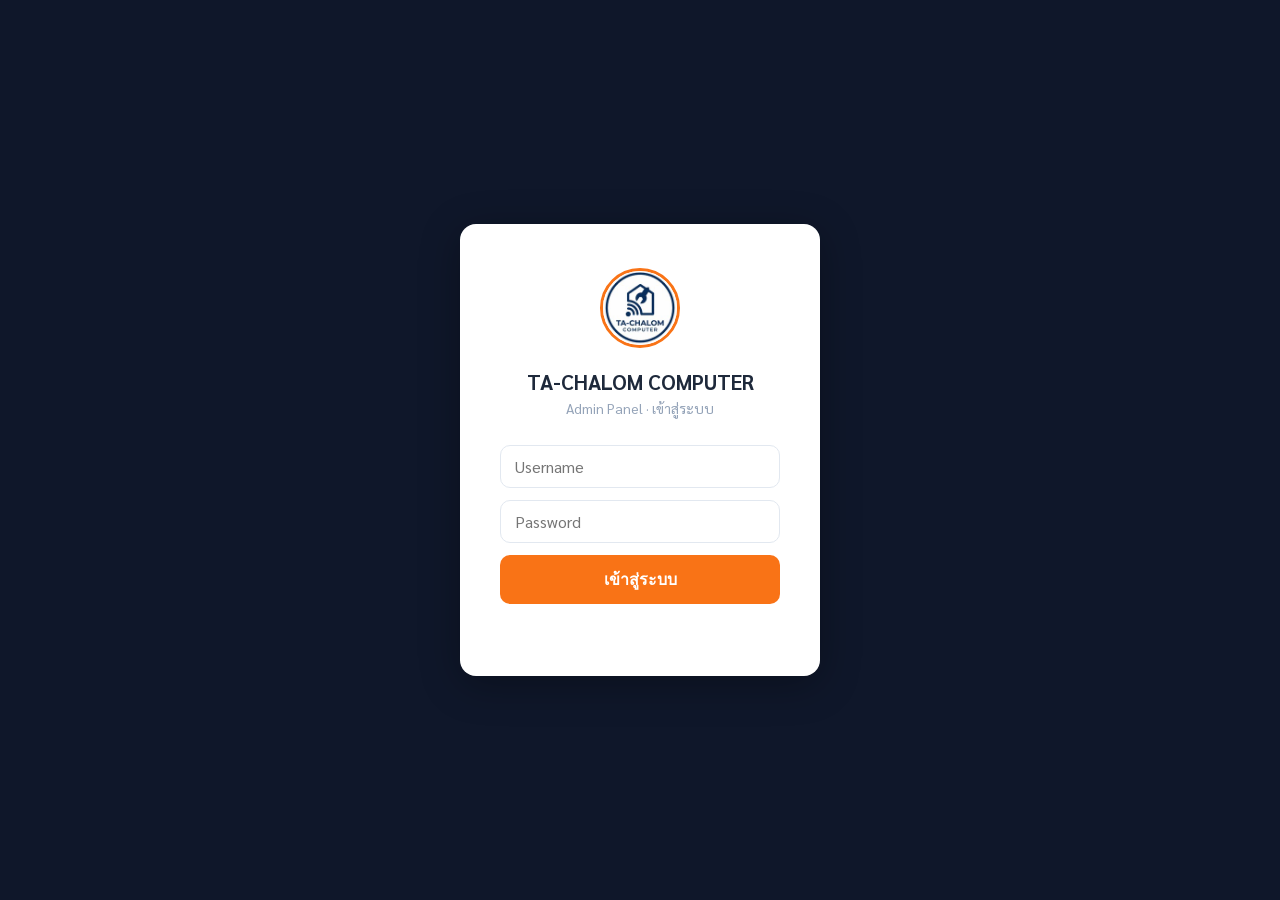
==== admin.html @ 2cf47e0c "Add files via upload" ====
<!DOCTYPE html>
<html lang="th">
<head>
  <meta charset="UTF-8" />
  <meta name="viewport" content="width=device-width, initial-scale=1.0" />
  <title>Admin – TA-CHALOM COMPUTER</title>
  <link href="https://fonts.googleapis.com/css2?family=Sarabun:wght@300;400;500;600;700&display=swap" rel="stylesheet" />
  <style>
    *, *::before, *::after { box-sizing: border-box; margin: 0; padding: 0; }
    :root {
      --navy: #0F172A; --navy-mid: #1E293B; --orange: #F97316;
      --orange-pale: #FFF7ED; --white: #fff; --gray-50: #F8FAFC;
      --gray-100: #F1F5F9; --gray-200: #E2E8F0; --gray-400: #94A3B8;
      --gray-600: #475569; --green: #22C55E; --red: #EF4444;
      --radius: 10px; --shadow: 0 2px 12px rgba(0,0,0,.08);
    }
    body { font-family: 'Sarabun', sans-serif; background: var(--gray-50); color: var(--navy-mid); min-height: 100vh; }

    /* ── LOGIN ── */
    #login-screen {
      min-height: 100vh; display: flex; align-items: center; justify-content: center;
      background: var(--navy);
    }
    .login-box {
      background: #fff; border-radius: 16px; padding: 44px 40px; width: 360px;
      box-shadow: 0 8px 40px rgba(0,0,0,.3); text-align: center;
    }
    .login-box img { width: 80px; height: 80px; border-radius: 50%; object-fit: cover; margin: 0 auto 16px; border: 3px solid var(--orange); }
    .login-box h2 { font-size: 1.3rem; margin-bottom: 4px; }
    .login-box p  { color: var(--gray-400); font-size: 0.88rem; margin-bottom: 28px; }
    .login-box input {
      width: 100%; padding: 10px 14px; border: 1px solid var(--gray-200);
      border-radius: var(--radius); font-size: 1rem; font-family: inherit;
      margin-bottom: 12px; outline: none; transition: border .2s;
    }
    .login-box input:focus { border-color: var(--orange); }
    .btn-login {
      width: 100%; padding: 12px; background: var(--orange); color: #fff;
      border: none; border-radius: var(--radius); font-size: 1rem; font-weight: 700;
      cursor: pointer; transition: background .2s;
    }
    .btn-login:hover { background: #ea6c0a; }
    .login-err { color: var(--red); font-size: 0.85rem; margin-top: 8px; }

    /* ── LAYOUT ── */
    #admin-app { display: none; min-height: 100vh; }
    .admin-sidebar {
      position: fixed; top: 0; left: 0; width: 240px; height: 100vh;
      background: var(--navy); overflow-y: auto; z-index: 100;
      display: flex; flex-direction: column;
    }
    .sidebar-brand {
      display: flex; align-items: center; gap: 10px; padding: 20px 20px 16px;
      border-bottom: 1px solid rgba(255,255,255,0.07);
    }
    .sidebar-brand img { width: 38px; height: 38px; border-radius: 50%; object-fit: cover; border: 2px solid var(--orange); }
    .sidebar-brand span { color: #fff; font-size: 0.85rem; font-weight: 700; line-height: 1.3; }
    .sidebar-nav { flex: 1; padding: 16px 0; }
    .nav-section { padding: 6px 20px 4px; font-size: 0.68rem; font-weight: 700; letter-spacing: .1em; text-transform: uppercase; color: var(--gray-400); }
    .nav-item {
      display: flex; align-items: center; gap: 10px; padding: 10px 20px;
      color: var(--gray-400); font-size: 0.88rem; cursor: pointer;
      transition: background .2s, color .2s; border: none; background: none;
      width: 100%; text-align: left; font-family: inherit;
    }
    .nav-item:hover { background: rgba(249,115,22,.1); color: #fff; }
    .nav-item.active { background: rgba(249,115,22,.18); color: var(--orange); }
    .nav-item .nav-icon { font-size: 1rem; width: 20px; text-align: center; }
    .sidebar-footer { padding: 16px 20px; border-top: 1px solid rgba(255,255,255,0.07); }
    .btn-logout {
      width: 100%; padding: 8px; background: rgba(239,68,68,.12); color: #fca5a5;
      border: 1px solid rgba(239,68,68,.2); border-radius: 8px; font-size: 0.85rem;
      cursor: pointer; font-family: inherit; transition: background .2s;
    }
    .btn-logout:hover { background: rgba(239,68,68,.22); }

    .admin-main { margin-left: 240px; padding: 32px; min-height: 100vh; }
    .admin-topbar {
      display: flex; align-items: center; justify-content: space-between;
      margin-bottom: 28px;
    }
    .admin-topbar h1 { font-size: 1.4rem; color: var(--navy); }
    .page-section { display: none; }
    .page-section.active { display: block; }

    /* ── CARDS ── */
    .stats-row { display: grid; grid-template-columns: repeat(4, 1fr); gap: 16px; margin-bottom: 28px; }
    .stat-card {
      background: #fff; border-radius: var(--radius); padding: 20px;
      box-shadow: var(--shadow); border-left: 4px solid var(--orange);
    }
    .stat-card .num { font-size: 1.8rem; font-weight: 700; color: var(--navy); }
    .stat-card .lbl { font-size: 0.82rem; color: var(--gray-400); margin-top: 2px; }

    /* ── TABLE / LIST ── */
    .panel {
      background: #fff; border-radius: var(--radius); box-shadow: var(--shadow); overflow: hidden;
    }
    .panel-head {
      display: flex; align-items: center; justify-content: space-between;
      padding: 18px 20px; border-bottom: 1px solid var(--gray-100);
    }
    .panel-head h3 { font-size: 1rem; color: var(--navy); }
    .btn-add {
      padding: 8px 18px; background: var(--orange); color: #fff;
      border: none; border-radius: 8px; font-size: 0.88rem; font-weight: 600;
      cursor: pointer; font-family: inherit; transition: background .2s;
    }
    .btn-add:hover { background: #ea6c0a; }

    table { width: 100%; border-collapse: collapse; }
    thead th {
      text-align: left; padding: 12px 16px; font-size: 0.78rem;
      font-weight: 700; text-transform: uppercase; letter-spacing: .06em;
      color: var(--gray-400); background: var(--gray-50); border-bottom: 1px solid var(--gray-100);
    }
    tbody tr { border-bottom: 1px solid var(--gray-100); transition: background .15s; }
    tbody tr:hover { background: var(--gray-50); }
    tbody td { padding: 12px 16px; font-size: 0.9rem; color: var(--navy-mid); vertical-align: middle; }
    .badge {
      display: inline-block; padding: 3px 10px; border-radius: 20px;
      font-size: 0.75rem; font-weight: 600;
    }
    .badge-green  { background: #dcfce7; color: #166534; }
    .badge-orange { background: var(--orange-pale); color: #9a3412; }
    .badge-blue   { background: #eff6ff; color: #1e40af; }
    .badge-purple { background: #f5f3ff; color: #5b21b6; }

    .action-btn {
      padding: 5px 12px; border-radius: 6px; font-size: 0.78rem; font-weight: 600;
      cursor: pointer; font-family: inherit; border: none; transition: background .15s;
    }
    .btn-edit { background: #eff6ff; color: #1e40af; }
    .btn-edit:hover { background: #dbeafe; }
    .btn-del  { background: #fef2f2; color: #b91c1c; margin-left: 6px; }
    .btn-del:hover  { background: #fee2e2; }

    /* ── MODAL ── */
    .modal-overlay {
      position: fixed; inset: 0; background: rgba(0,0,0,.55); z-index: 500;
      display: flex; align-items: center; justify-content: center; padding: 20px;
    }
    .modal {
      background: #fff; border-radius: 16px; padding: 32px 28px;
      width: 100%; max-width: 520px; max-height: 90vh; overflow-y: auto;
      box-shadow: 0 20px 60px rgba(0,0,0,.25);
    }
    .modal h3 { font-size: 1.15rem; margin-bottom: 20px; color: var(--navy); }
    .form-group { margin-bottom: 16px; }
    .form-group label { display: block; font-size: 0.85rem; font-weight: 600; color: var(--gray-600); margin-bottom: 6px; }
    .form-group input,
    .form-group textarea,
    .form-group select {
      width: 100%; padding: 10px 12px; border: 1px solid var(--gray-200);
      border-radius: 8px; font-size: 0.95rem; font-family: inherit; outline: none; transition: border .2s;
    }
    .form-group input:focus, .form-group textarea:focus, .form-group select:focus { border-color: var(--orange); }
    .form-group textarea { min-height: 80px; resize: vertical; }
    .modal-actions { display: flex; gap: 10px; justify-content: flex-end; margin-top: 20px; }
    .btn-cancel { padding: 10px 20px; background: var(--gray-100); color: var(--gray-600); border: none; border-radius: 8px; cursor: pointer; font-family: inherit; font-size: 0.9rem; }
    .btn-save   { padding: 10px 24px; background: var(--orange); color: #fff; border: none; border-radius: 8px; cursor: pointer; font-family: inherit; font-size: 0.9rem; font-weight: 700; }
    .btn-save:hover { background: #ea6c0a; }

    /* ── TOAST ── */
    .toast {
      position: fixed; bottom: 28px; right: 28px; z-index: 9999;
      padding: 14px 22px; border-radius: 10px; font-size: 0.9rem; font-weight: 600;
      color: #fff; box-shadow: 0 4px 20px rgba(0,0,0,.2);
      transform: translateY(80px); opacity: 0;
      transition: transform .3s ease, opacity .3s ease;
    }
    .toast.show { transform: none; opacity: 1; }
    .toast-success { background: var(--green); }
    .toast-error   { background: var(--red); }

    /* ── CONTACT INFO EDIT ── */
    .info-grid { display: grid; grid-template-columns: 1fr 1fr; gap: 16px; }
    @media (max-width: 900px) {
      .admin-sidebar { width: 200px; }
      .admin-main { margin-left: 200px; padding: 20px; }
      .stats-row { grid-template-columns: repeat(2, 1fr); }
    }
    @media (max-width: 640px) {
      .admin-sidebar { transform: translateX(-100%); transition: transform .3s; }
      .admin-sidebar.open { transform: none; }
      .admin-main { margin-left: 0; }
      .stats-row { grid-template-columns: 1fr 1fr; }
      .info-grid { grid-template-columns: 1fr; }
    }
  </style>
</head>
<body>

<!-- ===== LOGIN ===== -->
<div id="login-screen">
  <div class="login-box">
    <img src="logo.jpg" alt="Logo" />
    <h2>TA-CHALOM COMPUTER</h2>
    <p>Admin Panel · เข้าสู่ระบบ</p>
    <input type="text" id="login-user" placeholder="Username" />
    <input type="password" id="login-pass" placeholder="Password" onkeydown="if(event.key==='Enter')doLogin()" />
    <button class="btn-login" onclick="doLogin()">เข้าสู่ระบบ</button>
    <p class="login-err" id="login-err"></p>
  </div>
</div>

<!-- ===== ADMIN APP ===== -->
<div id="admin-app">

  <!-- SIDEBAR -->
  <aside class="admin-sidebar" id="sidebar">
    <div class="sidebar-brand">
      <img src="logo.jpg" alt="Logo" />
      <span>TA-CHALOM<br>COMPUTER</span>
    </div>
    <nav class="sidebar-nav">
      <div class="nav-section">ภาพรวม</div>
      <button class="nav-item active" onclick="showPage('dashboard',this)"><span class="nav-icon">📊</span> Dashboard</button>

      <div class="nav-section">จัดการเนื้อหา</div>
      <button class="nav-item" onclick="showPage('services',this)"><span class="nav-icon">🔧</span> บริการ</button>
      <button class="nav-item" onclick="showPage('why',this)"><span class="nav-icon">⭐</span> จุดเด่น</button>
      <button class="nav-item" onclick="showPage('portfolio',this)"><span class="nav-icon">🛠️</span> ผลงาน</button>
      <button class="nav-item" onclick="showPage('reviews',this)"><span class="nav-icon">💬</span> รีวิว</button>
      <button class="nav-item" onclick="showPage('faq',this)"><span class="nav-icon">❓</span> FAQ</button>
      <button class="nav-item" onclick="showPage('area',this)"><span class="nav-icon">📍</span> พื้นที่บริการ</button>
      <button class="nav-item" onclick="showPage('contact',this)"><span class="nav-icon">📞</span> ข้อมูลติดต่อ</button>

      <div class="nav-section">ลิงก์</div>
      <a href="index.html" class="nav-item" target="_blank"><span class="nav-icon">🌐</span> ดูหน้าเว็บ</a>
    </nav>
    <div class="sidebar-footer">
      <button class="btn-logout" onclick="logout()">🚪 ออกจากระบบ</button>
    </div>
  </aside>

  <!-- MAIN -->
  <main class="admin-main">
    <div class="admin-topbar">
      <h1 id="page-title">📊 Dashboard</h1>
      <span id="admin-user-badge" style="font-size:.85rem;color:var(--gray-400)"></span>
    </div>

    <!-- DASHBOARD -->
    <div class="page-section active" id="page-dashboard">
      <div class="stats-row">
        <div class="stat-card"><div class="num" id="ds-services">0</div><div class="lbl">บริการ</div></div>
        <div class="stat-card"><div class="num" id="ds-portfolio">0</div><div class="lbl">ผลงาน</div></div>
        <div class="stat-card"><div class="num" id="ds-reviews">0</div><div class="lbl">รีวิว</div></div>
        <div class="stat-card"><div class="num" id="ds-faq">0</div><div class="lbl">FAQ</div></div>
      </div>
      <div class="panel">
        <div class="panel-head"><h3>สรุปข้อมูล</h3></div>
        <div style="padding:20px;color:var(--gray-600);font-size:.9rem;line-height:1.9;">
          ✅ เว็บไซต์: <strong>TA-CHALOM COMPUTER</strong><br>
          💬 LINE: <strong>@993fnltu</strong><br>
          📘 Facebook: <strong>facebook.com/adminsupport2021</strong><br>
          📍 ที่อยู่: ท่าฉลอม สมุทรสาคร<br>
          🕒 เวลาทำการ: จันทร์–เสาร์ 09:00–18:00 น.
        </div>
      </div>
    </div>

    <!-- SERVICES -->
    <div class="page-section" id="page-services">
      <div class="panel">
        <div class="panel-head"><h3>รายการบริการ</h3><button class="btn-add" onclick="openModal('services')">+ เพิ่มบริการ</button></div>
        <table><thead><tr><th>ชื่อบริการ</th><th>ไอคอน</th><th>สี</th><th>รายการ</th><th>จัดการ</th></tr></thead>
        <tbody id="tbl-services"></tbody></table>
      </div>
    </div>

    <!-- WHY -->
    <div class="page-section" id="page-why">
      <div class="panel">
        <div class="panel-head"><h3>จุดเด่นของร้าน</h3><button class="btn-add" onclick="openModal('why')">+ เพิ่มจุดเด่น</button></div>
        <table><thead><tr><th>ชื่อ</th><th>ไอคอน</th><th>คำอธิบาย</th><th>จัดการ</th></tr></thead>
        <tbody id="tbl-why"></tbody></table>
      </div>
    </div>

    <!-- PORTFOLIO -->
    <div class="page-section" id="page-portfolio">
      <div class="panel">
        <div class="panel-head"><h3>ผลงาน</h3><button class="btn-add" onclick="openModal('portfolio')">+ เพิ่มผลงาน</button></div>
        <table><thead><tr><th>หัวข้อ</th><th>คำอธิบาย</th><th>แท็ก</th><th>ไอคอน</th><th>จัดการ</th></tr></thead>
        <tbody id="tbl-portfolio"></tbody></table>
      </div>
    </div>

    <!-- REVIEWS -->
    <div class="page-section" id="page-reviews">
      <div class="panel">
        <div class="panel-head"><h3>รีวิวลูกค้า</h3><button class="btn-add" onclick="openModal('reviews')">+ เพิ่มรีวิว</button></div>
        <table><thead><tr><th>ชื่อลูกค้า</th><th>ประเภท</th><th>ดาว</th><th>รีวิว</th><th>จัดการ</th></tr></thead>
        <tbody id="tbl-reviews"></tbody></table>
      </div>
    </div>

    <!-- FAQ -->
    <div class="page-section" id="page-faq">
      <div class="panel">
        <div class="panel-head"><h3>คำถามที่พบบ่อย (FAQ)</h3><button class="btn-add" onclick="openModal('faq')">+ เพิ่ม FAQ</button></div>
        <table><thead><tr><th>คำถาม</th><th>คำตอบ</th><th>จัดการ</th></tr></thead>
        <tbody id="tbl-faq"></tbody></table>
      </div>
    </div>

    <!-- AREA -->
    <div class="page-section" id="page-area">
      <div class="panel">
        <div class="panel-head"><h3>พื้นที่บริการ</h3><button class="btn-add" onclick="openModal('area')">+ เพิ่มพื้นที่</button></div>
        <table><thead><tr><th>ชื่อพื้นที่</th><th>ประเภท</th><th>จัดการ</th></tr></thead>
        <tbody id="tbl-area"></tbody></table>
      </div>
    </div>

    <!-- CONTACT -->
    <div class="page-section" id="page-contact">
      <div class="panel">
        <div class="panel-head"><h3>ข้อมูลติดต่อ</h3><button class="btn-add" onclick="saveContact()">💾 บันทึก</button></div>
        <div style="padding:24px;">
          <div class="info-grid">
            <div class="form-group"><label>LINE ID</label><input id="c-line" placeholder="@993fnltu" /></div>
            <div class="form-group"><label>Facebook URL</label><input id="c-fb" placeholder="https://www.facebook.com/adminsupport2021" /></div>
            <div class="form-group"><label>เบอร์โทรศัพท์</label><input id="c-phone" placeholder="080-000-0000" /></div>
            <div class="form-group"><label>ที่อยู่</label><input id="c-address" placeholder="ท่าฉลอม สมุทรสาคร" /></div>
            <div class="form-group"><label>เวลาทำการ</label><input id="c-hours" placeholder="จ-ส 09:00–18:00" /></div>
            <div class="form-group"><label>หมายเหตุ</label><input id="c-note" placeholder="นัดล่วงหน้าได้ทุกวัน" /></div>
          </div>
        </div>
      </div>
    </div>

  </main>
</div>

<!-- ===== MODAL ===== -->
<div class="modal-overlay" id="modal-overlay" style="display:none" onclick="if(event.target===this)closeModal()">
  <div class="modal" id="modal-box">
    <h3 id="modal-title">เพิ่มรายการ</h3>
    <div id="modal-body"></div>
    <div class="modal-actions">
      <button class="btn-cancel" onclick="closeModal()">ยกเลิก</button>
      <button class="btn-save" onclick="saveModal()">💾 บันทึก</button>
    </div>
  </div>
</div>

<!-- ===== TOAST ===== -->
<div class="toast" id="toast"></div>

<script>
/* ============================================================
   TA-CHALOM COMPUTER – Admin Panel Script
   Data stored in localStorage (key: tc_admin_data)
   ============================================================ */

const ADMIN_USERS = [{ user: 'admin', pass: 'tachalom2025' }];
const STORAGE_KEY = 'tc_admin_data';

/* ── DEFAULT DATA ── */
const defaultData = {
  contact: {
    line: '@993fnltu',
    fb: 'https://www.facebook.com/adminsupport2021',
    phone: '080-000-0000',
    address: 'ท่าฉลอม สมุทรสาคร',
    hours: 'จ-ส 09:00–18:00',
    note: 'นัดล่วงหน้าได้ทุกวัน'
  },
  services: [
    { id:1, name:'ซ่อมคอมพิวเตอร์ PC', icon:'💻', color:'svc-blue', items:'เครื่องช้า,ติดไวรัส,ลง Windows,เปลี่ยนอะไหล่' },
    { id:2, name:'ซ่อมโน้ตบุ๊ก', icon:'💻', color:'svc-purple', items:'เปิดไม่ติด,จอดับ,เปลี่ยนแบต,คีย์บอร์ดเสีย' },
    { id:3, name:'ซ่อม Printer', icon:'🖨️', color:'svc-orange', items:'พิมพ์ไม่ออก,กระดาษติด,ตั้งค่า Network,ล้างหัวพิมพ์' },
    { id:4, name:'อัปเกรด SSD / RAM', icon:'⚡', color:'svc-yellow', items:'เพิ่มความเร็ว,ย้ายข้อมูล,ติดตั้ง Windows,เพิ่ม RAM' },
    { id:5, name:'ติดตั้ง Network', icon:'🌐', color:'svc-teal', items:'Router/WiFi,เดินสาย LAN,แชร์ Printer,แก้เน็ตช้า' },
    { id:6, name:'ดูแล IT บริษัท', icon:'🏢', color:'svc-navy', items:'MA รายเดือน,Remote Support,ตรวจสอบระบบ,ปรึกษา IT ฟรี' }
  ],
  why: [
    { id:1, name:'ซ่อมถึงบ้าน', icon:'🚗', desc:'ไม่ต้องยกเครื่องไปไหน ช่างเข้าบริการถึงที่' },
    { id:2, name:'แจ้งราคาก่อนซ่อม', icon:'💰', desc:'บอกราคาให้ทราบก่อนทุกครั้ง ไม่มีค่าใช้จ่ายแอบแฝง' },
    { id:3, name:'รับประกันงานซ่อม', icon:'🛡️', desc:'มีการรับประกันหลังซ่อมทุกชิ้นงาน' },
    { id:4, name:'ตรวจเช็กฟรี', icon:'⚡', desc:'วินิจฉัยอาการเบื้องต้นฟรี ก่อนตัดสินใจซ่อม' },
    { id:5, name:'รับ-ส่งเครื่อง', icon:'🔄', desc:'บริการรับส่งเครื่องถึงบ้าน ครอบคลุมพื้นที่ท่าฉลอม' },
    { id:6, name:'ดูแลทั้งบ้านและออฟฟิศ', icon:'🏢', desc:'รองรับทั้งลูกค้าทั่วไปและองค์กร มีแพ็กเกจ MA รายเดือน' }
  ],
  portfolio: [
    { id:1, title:'เปลี่ยน HDD → SSD', desc:'บูตเร็วขึ้น 5 เท่า ย้ายข้อมูลไม่หาย', tag:'อัปเกรด', icon:'💾' },
    { id:2, title:'ซ่อมโน้ตบุ๊ก จอดับ', desc:'เปลี่ยนจอใหม่ รับประกัน 3 เดือน', tag:'งานซ่อม', icon:'💻' },
    { id:3, title:'ซ่อม Printer Epson', desc:'ล้างหัวพิมพ์ ตั้งค่าใหม่ พิมพ์คมชัด', tag:'งานซ่อม', icon:'🖨️' },
    { id:4, title:'วาง Network สำนักงาน', desc:'เดินสาย LAN 20 จุด WiFi ไร้จุดอับ', tag:'Network', icon:'🌐' },
    { id:5, title:'กำจัดไวรัส / มัลแวร์', desc:'ลง Windows ใหม่ เครื่องกลับมาเร็ว', tag:'ซอฟต์แวร์', icon:'🛡️' },
    { id:6, title:'MA รายเดือน บริษัท', desc:'ดูแลระบบ IT 15 เครื่อง Remote Support', tag:'IT Support', icon:'🏢' }
  ],
  reviews: [
    { id:1, name:'คุณสมชาย', type:'ลูกค้า PC Desktop', stars:5, text:'เครื่องเร็วขึ้นมากหลังเปลี่ยน SSD ซ่อมถึงบ้าน ไม่ต้องยกไปไหน สะดวกมาก' },
    { id:2, name:'คุณวิภา', type:'ลูกค้า Notebook', stars:5, text:'โน้ตบุ๊กจอดับ ช่างมาซ่อมถึงบ้าน เปลี่ยนจอเสร็จภายในวันเดียว ราคาตามที่บอกไว้เป๊ะ' },
    { id:3, name:'คุณนิตยา', type:'ลูกค้า Printer', stars:5, text:'Printer ใช้งานได้ปกติแล้ว ตั้งค่าเครือข่ายให้ด้วย พิมพ์จากมือถือได้เลย' },
    { id:4, name:'คุณประพัทธ์', type:'ลูกค้า IT Support', stars:5, text:'ทำ MA รายเดือนให้บริษัท ดูแลดี Remote Support ไว ปัญหา IT แทบไม่มีแล้ว' },
    { id:5, name:'คุณมานะ', type:'ลูกค้า Network', stars:5, text:'วาง Network บ้านใหม่ WiFi แรงทุกห้อง ช่างแนะนำอุปกรณ์ที่คุ้มค่า' },
    { id:6, name:'คุณกิตติ', type:'ลูกค้า PC Desktop', stars:5, text:'เครื่องติดไวรัสหนักมาก ช่างจัดการได้เรียบร้อย ลง Windows ใหม่ เร็วเหมือนเครื่องใหม่' }
  ],
  faq: [
    { id:1, q:'ซ่อมถึงบ้านคิดค่าเดินทางไหม?', a:'ฟรีในพื้นที่ท่าฉลอม – สมุทรสาคร สำหรับพื้นที่ไกลออกไปอาจมีค่าเดินทางเพิ่มเล็กน้อย' },
    { id:2, q:'ใช้เวลาซ่อมนานแค่ไหน?', a:'งานทั่วไปใช้เวลา 1–3 ชั่วโมง งานเปลี่ยนอะไหล่อาจใช้เวลา 1–2 วัน' },
    { id:3, q:'รับประกันงานซ่อมหรือไม่?', a:'รับประกันทุกชิ้นงาน ซอฟต์แวร์ 30 วัน อะไหล่ 90 วัน' },
    { id:4, q:'รับซ่อมวันหยุดหรือนอกเวลาได้ไหม?', a:'รับบริการตามนัดหมาย รวมถึงวันหยุดและนอกเวลาทำการ' },
    { id:5, q:'ถ้าซ่อมไม่ได้จะคิดเงินไหม?', a:'ไม่คิดค่าตรวจเช็กเบื้องต้น หากซ่อมไม่ได้จะแจ้งให้ทราบโดยไม่คิดค่าบริการ' }
  ],
  area: [
    { id:1, name:'ท่าฉลอม', type:'หลัก' },
    { id:2, name:'มหาชัย', type:'หลัก' },
    { id:3, name:'พันท้ายนรสิงห์', type:'หลัก' },
    { id:4, name:'บางน้ำจืด', type:'ใกล้เคียง' },
    { id:5, name:'โคกขาม', type:'ใกล้เคียง' },
    { id:6, name:'สมุทรสาคร', type:'หลัก' }
  ]
};

/* ── STATE ── */
let DB = {};
let currentSection = null;
let editId = null;

function loadDB() {
  try {
    const saved = localStorage.getItem(STORAGE_KEY);
    DB = saved ? JSON.parse(saved) : JSON.parse(JSON.stringify(defaultData));
  } catch(e) { DB = JSON.parse(JSON.stringify(defaultData)); }
}
function saveDB() {
  localStorage.setItem(STORAGE_KEY, JSON.stringify(DB));
}
function nextId(arr) {
  return arr.length ? Math.max(...arr.map(x => x.id)) + 1 : 1;
}

/* ── AUTH ── */
function doLogin() {
  const u = document.getElementById('login-user').value.trim();
  const p = document.getElementById('login-pass').value;
  const ok = ADMIN_USERS.find(x => x.user === u && x.pass === p);
  if (!ok) { document.getElementById('login-err').textContent = '❌ ชื่อผู้ใช้หรือรหัสผ่านไม่ถูกต้อง'; return; }
  sessionStorage.setItem('tc_admin_auth', u);
  document.getElementById('login-screen').style.display = 'none';
  document.getElementById('admin-app').style.display = 'block';
  document.getElementById('admin-user-badge').textContent = '👤 ' + u;
  loadDB(); renderAll();
}
function logout() {
  sessionStorage.removeItem('tc_admin_auth');
  location.reload();
}

/* ── NAVIGATION ── */
function showPage(page, btn) {
  document.querySelectorAll('.page-section').forEach(s => s.classList.remove('active'));
  document.querySelectorAll('.nav-item').forEach(n => n.classList.remove('active'));
  document.getElementById('page-' + page).classList.add('active');
  if(btn) btn.classList.add('active');
  const titles = {
    dashboard:'📊 Dashboard', services:'🔧 บริการ', why:'⭐ จุดเด่น',
    portfolio:'🛠️ ผลงาน', reviews:'💬 รีวิว', faq:'❓ FAQ',
    area:'📍 พื้นที่บริการ', contact:'📞 ข้อมูลติดต่อ'
  };
  document.getElementById('page-title').textContent = titles[page] || page;
  if(page === 'contact') loadContactForm();
}

/* ── RENDER ── */
function renderAll() {
  renderServices(); renderWhy(); renderPortfolio();
  renderReviews(); renderFaq(); renderArea(); updateDashboard();
}
function updateDashboard() {
  document.getElementById('ds-services').textContent = DB.services.length;
  document.getElementById('ds-portfolio').textContent = DB.portfolio.length;
  document.getElementById('ds-reviews').textContent = DB.reviews.length;
  document.getElementById('ds-faq').textContent = DB.faq.length;
}

function renderServices() {
  const tb = document.getElementById('tbl-services');
  tb.innerHTML = DB.services.map(s => `
    <tr>
      <td><strong>${s.name}</strong></td>
      <td style="font-size:1.3rem">${s.icon}</td>
      <td><span class="badge badge-blue">${s.color}</span></td>
      <td style="font-size:.82rem;color:var(--gray-400)">${s.items}</td>
      <td>
        <button class="action-btn btn-edit" onclick="openModal('services',${s.id})">✏️ แก้ไข</button>
        <button class="action-btn btn-del"  onclick="delItem('services',${s.id})">🗑️ ลบ</button>
      </td>
    </tr>`).join('');
}
function renderWhy() {
  const tb = document.getElementById('tbl-why');
  tb.innerHTML = DB.why.map(w => `
    <tr>
      <td><strong>${w.name}</strong></td>
      <td style="font-size:1.3rem">${w.icon}</td>
      <td style="font-size:.88rem;color:var(--gray-600)">${w.desc}</td>
      <td>
        <button class="action-btn btn-edit" onclick="openModal('why',${w.id})">✏️ แก้ไข</button>
        <button class="action-btn btn-del"  onclick="delItem('why',${w.id})">🗑️ ลบ</button>
      </td>
    </tr>`).join('');
}
function renderPortfolio() {
  const tb = document.getElementById('tbl-portfolio');
  tb.innerHTML = DB.portfolio.map(p => `
    <tr>
      <td><strong>${p.title}</strong></td>
      <td style="font-size:.88rem;color:var(--gray-600)">${p.desc}</td>
      <td><span class="badge badge-orange">${p.tag}</span></td>
      <td style="font-size:1.3rem">${p.icon}</td>
      <td>
        <button class="action-btn btn-edit" onclick="openModal('portfolio',${p.id})">✏️ แก้ไข</button>
        <button class="action-btn btn-del"  onclick="delItem('portfolio',${p.id})">🗑️ ลบ</button>
      </td>
    </tr>`).join('');
}
function renderReviews() {
  const tb = document.getElementById('tbl-reviews');
  tb.innerHTML = DB.reviews.map(r => `
    <tr>
      <td><strong>${r.name}</strong></td>
      <td><span class="badge badge-green">${r.type}</span></td>
      <td>${'⭐'.repeat(r.stars)}</td>
      <td style="font-size:.85rem;color:var(--gray-600);max-width:260px">"${r.text}"</td>
      <td>
        <button class="action-btn btn-edit" onclick="openModal('reviews',${r.id})">✏️ แก้ไข</button>
        <button class="action-btn btn-del"  onclick="delItem('reviews',${r.id})">🗑️ ลบ</button>
      </td>
    </tr>`).join('');
}
function renderFaq() {
  const tb = document.getElementById('tbl-faq');
  tb.innerHTML = DB.faq.map(f => `
    <tr>
      <td style="font-weight:600;max-width:220px">${f.q}</td>
      <td style="font-size:.85rem;color:var(--gray-600);max-width:300px">${f.a}</td>
      <td>
        <button class="action-btn btn-edit" onclick="openModal('faq',${f.id})">✏️ แก้ไข</button>
        <button class="action-btn btn-del"  onclick="delItem('faq',${f.id})">🗑️ ลบ</button>
      </td>
    </tr>`).join('');
}
function renderArea() {
  const tb = document.getElementById('tbl-area');
  tb.innerHTML = DB.area.map(a => `
    <tr>
      <td><strong>🗺️ ${a.name}</strong></td>
      <td><span class="badge ${a.type==='หลัก'?'badge-green':'badge-blue'}">${a.type}</span></td>
      <td>
        <button class="action-btn btn-edit" onclick="openModal('area',${a.id})">✏️ แก้ไข</button>
        <button class="action-btn btn-del"  onclick="delItem('area',${a.id})">🗑️ ลบ</button>
      </td>
    </tr>`).join('');
}

/* ── MODAL ── */
const modalForms = {
  services: (d={}) => `
    <div class="form-group"><label>ชื่อบริการ</label><input id="f-name" value="${d.name||''}" placeholder="ซ่อมคอมพิวเตอร์ PC" /></div>
    <div class="form-group"><label>ไอคอน (emoji)</label><input id="f-icon" value="${d.icon||''}" placeholder="💻" /></div>
    <div class="form-group"><label>สีธีม</label>
      <select id="f-color">
        ${['svc-blue','svc-purple','svc-orange','svc-yellow','svc-teal','svc-navy'].map(c=>`<option value="${c}" ${d.color===c?'selected':''}>${c}</option>`).join('')}
      </select>
    </div>
    <div class="form-group"><label>รายการ (คั่นด้วย ,)</label><textarea id="f-items">${d.items||''}</textarea></div>`,

  why: (d={}) => `
    <div class="form-group"><label>ชื่อจุดเด่น</label><input id="f-name" value="${d.name||''}" placeholder="ซ่อมถึงบ้าน" /></div>
    <div class="form-group"><label>ไอคอน (emoji)</label><input id="f-icon" value="${d.icon||''}" placeholder="🚗" /></div>
    <div class="form-group"><label>คำอธิบาย</label><textarea id="f-desc">${d.desc||''}</textarea></div>`,

  portfolio: (d={}) => `
    <div class="form-group"><label>หัวข้อผลงาน</label><input id="f-title" value="${d.title||''}" placeholder="เปลี่ยน HDD → SSD" /></div>
    <div class="form-group"><label>คำอธิบาย</label><textarea id="f-desc">${d.desc||''}</textarea></div>
    <div class="form-group"><label>แท็ก</label><input id="f-tag" value="${d.tag||''}" placeholder="อัปเกรด" /></div>
    <div class="form-group"><label>ไอคอน (emoji)</label><input id="f-icon" value="${d.icon||''}" placeholder="💾" /></div>`,

  reviews: (d={}) => `
    <div class="form-group"><label>ชื่อลูกค้า</label><input id="f-name" value="${d.name||''}" placeholder="คุณสมชาย" /></div>
    <div class="form-group"><label>ประเภทลูกค้า</label><input id="f-type" value="${d.type||''}" placeholder="ลูกค้า PC Desktop" /></div>
    <div class="form-group"><label>จำนวนดาว (1-5)</label><input id="f-stars" type="number" min="1" max="5" value="${d.stars||5}" /></div>
    <div class="form-group"><label>ข้อความรีวิว</label><textarea id="f-text">${d.text||''}</textarea></div>`,

  faq: (d={}) => `
    <div class="form-group"><label>คำถาม</label><input id="f-q" value="${d.q||''}" placeholder="ซ่อมถึงบ้านคิดค่าเดินทางไหม?" /></div>
    <div class="form-group"><label>คำตอบ</label><textarea id="f-a">${d.a||''}</textarea></div>`,

  area: (d={}) => `
    <div class="form-group"><label>ชื่อพื้นที่</label><input id="f-name" value="${d.name||''}" placeholder="ท่าฉลอม" /></div>
    <div class="form-group"><label>ประเภท</label>
      <select id="f-type"><option value="หลัก" ${d.type==='หลัก'?'selected':''}>หลัก</option><option value="ใกล้เคียง" ${d.type==='ใกล้เคียง'?'selected':''}>ใกล้เคียง</option></select>
    </div>`
};

function openModal(section, id=null) {
  currentSection = section;
  editId = id;
  const existing = id ? DB[section].find(x => x.id === id) : null;
  document.getElementById('modal-title').textContent = id ? '✏️ แก้ไขรายการ' : '➕ เพิ่มรายการใหม่';
  document.getElementById('modal-body').innerHTML = (modalForms[section]||(() => ''))(existing||{});
  document.getElementById('modal-overlay').style.display = 'flex';
}
function closeModal() {
  document.getElementById('modal-overlay').style.display = 'none';
  currentSection = null; editId = null;
}

function g(id) { const el = document.getElementById(id); return el ? el.value.trim() : ''; }

function saveModal() {
  const s = currentSection;
  let item = {};
  if (s === 'services') item = { name:g('f-name'), icon:g('f-icon'), color:g('f-color'), items:g('f-items') };
  else if (s === 'why')  item = { name:g('f-name'), icon:g('f-icon'), desc:g('f-desc') };
  else if (s === 'portfolio') item = { title:g('f-title'), desc:g('f-desc'), tag:g('f-tag'), icon:g('f-icon') };
  else if (s === 'reviews') item = { name:g('f-name'), type:g('f-type'), stars:parseInt(g('f-stars'))||5, text:g('f-text') };
  else if (s === 'faq')  item = { q:g('f-q'), a:g('f-a') };
  else if (s === 'area') item = { name:g('f-name'), type:g('f-type') };

  if (editId) {
    const idx = DB[s].findIndex(x => x.id === editId);
    if (idx !== -1) DB[s][idx] = { ...DB[s][idx], ...item };
  } else {
    item.id = nextId(DB[s]);
    DB[s].push(item);
  }
  saveDB(); renderAll(); closeModal();
  showToast('✅ บันทึกเรียบร้อย', 'success');
}

function delItem(section, id) {
  if (!confirm('ต้องการลบรายการนี้?')) return;
  DB[section] = DB[section].filter(x => x.id !== id);
  saveDB(); renderAll();
  showToast('🗑️ ลบเรียบร้อย', 'success');
}

/* ── CONTACT ── */
function loadContactForm() {
  const c = DB.contact || {};
  ['line','fb','phone','address','hours','note'].forEach(k => {
    const el = document.getElementById('c-' + k);
    if (el) el.value = c[k] || '';
  });
}
function saveContact() {
  DB.contact = {
    line: g('c-line'), fb: g('c-fb'), phone: g('c-phone'),
    address: g('c-address'), hours: g('c-hours'), note: g('c-note')
  };
  saveDB();
  showToast('✅ บันทึกข้อมูลติดต่อแล้ว', 'success');
}

/* ── TOAST ── */
function showToast(msg, type='success') {
  const t = document.getElementById('toast');
  t.textContent = msg;
  t.className = `toast toast-${type}`;
  requestAnimationFrame(() => t.classList.add('show'));
  setTimeout(() => t.classList.remove('show'), 2800);
}

/* ── INIT ── */
window.addEventListener('load', () => {
  const auth = sessionStorage.getItem('tc_admin_auth');
  if (auth) {
    document.getElementById('login-screen').style.display = 'none';
    document.getElementById('admin-app').style.display = 'block';
    document.getElementById('admin-user-badge').textContent = '👤 ' + auth;
    loadDB(); renderAll();
  }
});
</script>
</body>
</html>
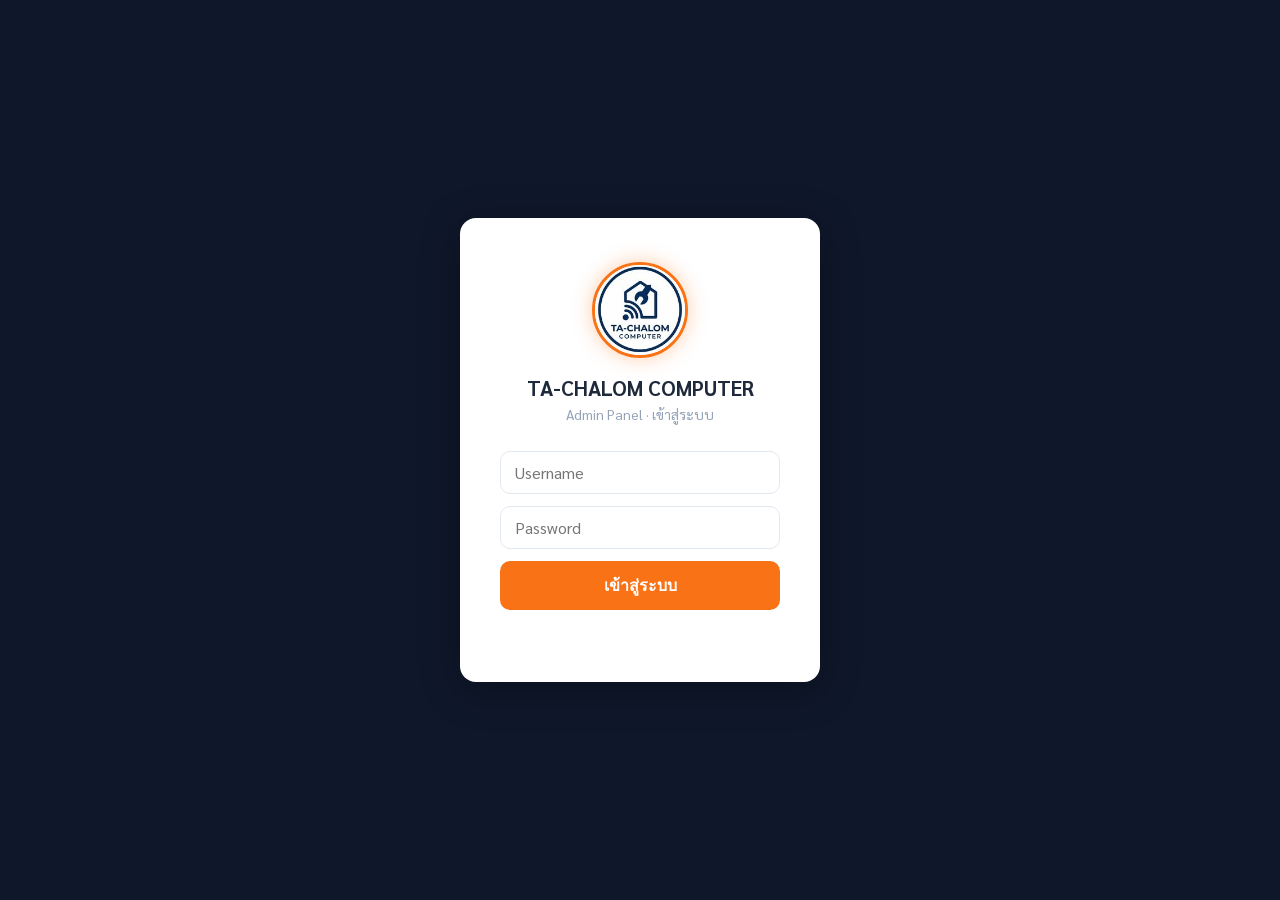
==== commit 829cefb5: "Add files via upload" ====
--- a/admin.html
+++ b/admin.html
@@ -25,7 +25,14 @@
       background: #fff; border-radius: 16px; padding: 44px 40px; width: 360px;
       box-shadow: 0 8px 40px rgba(0,0,0,.3); text-align: center;
     }
-    .login-box img { width: 80px; height: 80px; border-radius: 50%; object-fit: cover; margin: 0 auto 16px; border: 3px solid var(--orange); }
+    /* ── LOGO in login box ── */
+    .login-logo-wrap {
+      width: 96px; height: 96px; border-radius: 50%; overflow: hidden;
+      margin: 0 auto 16px; border: 3px solid var(--orange);
+      box-shadow: 0 0 20px rgba(249,115,22,.35);
+      background: #fff; display: flex; align-items: center; justify-content: center;
+    }
+    .login-logo-wrap img { width: 100%; height: 100%; object-fit: contain; display: block; }
     .login-box h2 { font-size: 1.3rem; margin-bottom: 4px; }
     .login-box p  { color: var(--gray-400); font-size: 0.88rem; margin-bottom: 28px; }
     .login-box input {
@@ -50,11 +57,17 @@
       display: flex; flex-direction: column;
     }
     .sidebar-brand {
-      display: flex; align-items: center; gap: 10px; padding: 20px 20px 16px;
+      display: flex; align-items: center; gap: 10px; padding: 16px 16px 14px;
       border-bottom: 1px solid rgba(255,255,255,0.07);
     }
-    .sidebar-brand img { width: 38px; height: 38px; border-radius: 50%; object-fit: cover; border: 2px solid var(--orange); }
-    .sidebar-brand span { color: #fff; font-size: 0.85rem; font-weight: 700; line-height: 1.3; }
+    /* ── Sidebar Logo (กลม, สวยงาม) ── */
+    .sidebar-logo-wrap {
+      width: 42px; height: 42px; border-radius: 50%; overflow: hidden; flex-shrink: 0;
+      border: 2px solid var(--orange); background: #fff;
+      display: flex; align-items: center; justify-content: center;
+    }
+    .sidebar-logo-wrap img { width: 100%; height: 100%; object-fit: contain; display: block; }
+    .sidebar-brand span { color: #fff; font-size: 0.82rem; font-weight: 700; line-height: 1.3; }
     .sidebar-nav { flex: 1; padding: 16px 0; }
     .nav-section { padding: 6px 20px 4px; font-size: 0.68rem; font-weight: 700; letter-spacing: .1em; text-transform: uppercase; color: var(--gray-400); }
     .nav-item {
@@ -77,11 +90,27 @@
     .admin-main { margin-left: 240px; padding: 32px; min-height: 100vh; }
     .admin-topbar {
       display: flex; align-items: center; justify-content: space-between;
-      margin-bottom: 28px;
+      margin-bottom: 28px; gap: 12px; flex-wrap: wrap;
     }
     .admin-topbar h1 { font-size: 1.4rem; color: var(--navy); }
+    .topbar-right { display: flex; align-items: center; gap: 12px; flex-wrap: wrap; }
     .page-section { display: none; }
     .page-section.active { display: block; }
+
+    /* ── PUBLISH BUTTON ── */
+    .btn-publish {
+      padding: 9px 20px; background: var(--green); color: #fff;
+      border: none; border-radius: 8px; font-size: 0.9rem; font-weight: 700;
+      cursor: pointer; font-family: inherit; transition: background .2s, transform .15s;
+      display: flex; align-items: center; gap: 6px; white-space: nowrap;
+    }
+    .btn-publish:hover { background: #16a34a; transform: translateY(-1px); }
+    .btn-publish:active { transform: none; }
+    .publish-dot {
+      width: 8px; height: 8px; border-radius: 50%; background: #fff;
+      animation: pulse-dot 1.5s infinite;
+    }
+    @keyframes pulse-dot { 0%,100%{opacity:1} 50%{opacity:.4} }
 
     /* ── CARDS ── */
     .stats-row { display: grid; grid-template-columns: repeat(4, 1fr); gap: 16px; margin-bottom: 28px; }
@@ -175,6 +204,19 @@
 
     /* ── CONTACT INFO EDIT ── */
     .info-grid { display: grid; grid-template-columns: 1fr 1fr; gap: 16px; }
+
+    /* ── Publish Banner ── */
+    .publish-banner {
+      background: linear-gradient(135deg, #0f172a, #1e293b);
+      border: 1px solid rgba(34,197,94,.3);
+      border-radius: var(--radius); padding: 18px 24px;
+      display: flex; align-items: center; justify-content: space-between; gap: 16px;
+      margin-bottom: 28px; flex-wrap: wrap;
+    }
+    .publish-banner-text h3 { color: #fff; font-size: 1rem; margin-bottom: 4px; }
+    .publish-banner-text p { color: var(--gray-400); font-size: 0.85rem; }
+    .publish-banner-btns { display: flex; gap: 10px; align-items: center; }
+
     @media (max-width: 900px) {
       .admin-sidebar { width: 200px; }
       .admin-main { margin-left: 200px; padding: 20px; }
@@ -194,7 +236,9 @@
 <!-- ===== LOGIN ===== -->
 <div id="login-screen">
   <div class="login-box">
-    <img src="logo.jpg" alt="Logo" />
+    <div class="login-logo-wrap">
+      <img src="logo.jpg" alt="Logo" />
+    </div>
     <h2>TA-CHALOM COMPUTER</h2>
     <p>Admin Panel · เข้าสู่ระบบ</p>
     <input type="text" id="login-user" placeholder="Username" />
@@ -210,7 +254,9 @@
   <!-- SIDEBAR -->
   <aside class="admin-sidebar" id="sidebar">
     <div class="sidebar-brand">
-      <img src="logo.jpg" alt="Logo" />
+      <div class="sidebar-logo-wrap">
+        <img src="logo.jpg" alt="Logo" />
+      </div>
       <span>TA-CHALOM<br>COMPUTER</span>
     </div>
     <nav class="sidebar-nav">
@@ -238,11 +284,30 @@
   <main class="admin-main">
     <div class="admin-topbar">
       <h1 id="page-title">📊 Dashboard</h1>
-      <span id="admin-user-badge" style="font-size:.85rem;color:var(--gray-400)"></span>
+      <div class="topbar-right">
+        <span id="admin-user-badge" style="font-size:.85rem;color:var(--gray-400)"></span>
+        <button class="btn-publish" onclick="publishToSite()">
+          <span class="publish-dot"></span> 🚀 บันทึก & อัปเดตเว็บ
+        </button>
+      </div>
     </div>
 
     <!-- DASHBOARD -->
     <div class="page-section active" id="page-dashboard">
+      <!-- Publish Banner -->
+      <div class="publish-banner">
+        <div class="publish-banner-text">
+          <h3>🚀 วิธีใช้งาน Admin Panel</h3>
+          <p>แก้ไขข้อมูลในเมนูด้านซ้าย → กด <strong style="color:#4ade80">"บันทึก & อัปเดตเว็บ"</strong> → เปิด index.html ดูผลลัพธ์ได้เลย</p>
+        </div>
+        <div class="publish-banner-btns">
+          <a href="index.html" target="_blank" style="padding:9px 16px;background:rgba(255,255,255,.1);color:#fff;border-radius:8px;font-size:.88rem;font-weight:600;text-decoration:none;">👁️ ดูหน้าเว็บ</a>
+          <button class="btn-publish" onclick="publishToSite()">
+            <span class="publish-dot"></span> 🚀 บันทึก & อัปเดตเว็บ
+          </button>
+        </div>
+      </div>
+
       <div class="stats-row">
         <div class="stat-card"><div class="num" id="ds-services">0</div><div class="lbl">บริการ</div></div>
         <div class="stat-card"><div class="num" id="ds-portfolio">0</div><div class="lbl">ผลงาน</div></div>
@@ -253,10 +318,10 @@
         <div class="panel-head"><h3>สรุปข้อมูล</h3></div>
         <div style="padding:20px;color:var(--gray-600);font-size:.9rem;line-height:1.9;">
           ✅ เว็บไซต์: <strong>TA-CHALOM COMPUTER</strong><br>
-          💬 LINE: <strong>@993fnltu</strong><br>
-          📘 Facebook: <strong>facebook.com/adminsupport2021</strong><br>
-          📍 ที่อยู่: ท่าฉลอม สมุทรสาคร<br>
-          🕒 เวลาทำการ: จันทร์–เสาร์ 09:00–18:00 น.
+          💬 LINE: <strong id="dash-line">@993fnltu</strong><br>
+          📘 Facebook: <strong id="dash-fb">facebook.com/adminsupport2021</strong><br>
+          📍 ที่อยู่: <strong id="dash-addr">ท่าฉลอม สมุทรสาคร</strong><br>
+          🕒 เวลาทำการ: <strong id="dash-hours">จันทร์–เสาร์ 09:00–18:00 น.</strong>
         </div>
       </div>
     </div>
@@ -321,13 +386,14 @@
         <div class="panel-head"><h3>ข้อมูลติดต่อ</h3><button class="btn-add" onclick="saveContact()">💾 บันทึก</button></div>
         <div style="padding:24px;">
           <div class="info-grid">
-            <div class="form-group"><label>LINE ID</label><input id="c-line" placeholder="@993fnltu" /></div>
+            <div class="form-group"><label>LINE ID / URL</label><input id="c-line" placeholder="@993fnltu" /></div>
             <div class="form-group"><label>Facebook URL</label><input id="c-fb" placeholder="https://www.facebook.com/adminsupport2021" /></div>
             <div class="form-group"><label>เบอร์โทรศัพท์</label><input id="c-phone" placeholder="080-000-0000" /></div>
             <div class="form-group"><label>ที่อยู่</label><input id="c-address" placeholder="ท่าฉลอม สมุทรสาคร" /></div>
             <div class="form-group"><label>เวลาทำการ</label><input id="c-hours" placeholder="จ-ส 09:00–18:00" /></div>
             <div class="form-group"><label>หมายเหตุ</label><input id="c-note" placeholder="นัดล่วงหน้าได้ทุกวัน" /></div>
           </div>
+          <p style="font-size:.82rem;color:var(--gray-400);margin-top:8px;">* หลังบันทึกแล้ว กด "🚀 บันทึก & อัปเดตเว็บ" ที่มุมขวาบนเพื่อให้หน้าเว็บอัปเดตด้วย</p>
         </div>
       </div>
     </div>
@@ -337,8 +403,8 @@
 
 <!-- ===== MODAL ===== -->
 <div class="modal-overlay" id="modal-overlay" style="display:none" onclick="if(event.target===this)closeModal()">
-  <div class="modal" id="modal-box">
-    <h3 id="modal-title">เพิ่มรายการ</h3>
+  <div class="modal">
+    <h3 id="modal-title"></h3>
     <div id="modal-body"></div>
     <div class="modal-actions">
       <button class="btn-cancel" onclick="closeModal()">ยกเลิก</button>
@@ -351,11 +417,6 @@
 <div class="toast" id="toast"></div>
 
 <script>
-/* ============================================================
-   TA-CHALOM COMPUTER – Admin Panel Script
-   Data stored in localStorage (key: tc_admin_data)
-   ============================================================ */
-
 const ADMIN_USERS = [{ user: 'admin', pass: 'tachalom2025' }];
 const STORAGE_KEY = 'tc_admin_data';
 
@@ -370,19 +431,19 @@
     note: 'นัดล่วงหน้าได้ทุกวัน'
   },
   services: [
-    { id:1, name:'ซ่อมคอมพิวเตอร์ PC', icon:'💻', color:'svc-blue', items:'เครื่องช้า,ติดไวรัส,ลง Windows,เปลี่ยนอะไหล่' },
-    { id:2, name:'ซ่อมโน้ตบุ๊ก', icon:'💻', color:'svc-purple', items:'เปิดไม่ติด,จอดับ,เปลี่ยนแบต,คีย์บอร์ดเสีย' },
-    { id:3, name:'ซ่อม Printer', icon:'🖨️', color:'svc-orange', items:'พิมพ์ไม่ออก,กระดาษติด,ตั้งค่า Network,ล้างหัวพิมพ์' },
-    { id:4, name:'อัปเกรด SSD / RAM', icon:'⚡', color:'svc-yellow', items:'เพิ่มความเร็ว,ย้ายข้อมูล,ติดตั้ง Windows,เพิ่ม RAM' },
-    { id:5, name:'ติดตั้ง Network', icon:'🌐', color:'svc-teal', items:'Router/WiFi,เดินสาย LAN,แชร์ Printer,แก้เน็ตช้า' },
-    { id:6, name:'ดูแล IT บริษัท', icon:'🏢', color:'svc-navy', items:'MA รายเดือน,Remote Support,ตรวจสอบระบบ,ปรึกษา IT ฟรี' }
+    { id:1, name:'ซ่อมคอมพิวเตอร์ PC', icon:'💻', color:'svc-blue', items:'เครื่องช้า / ค้าง / เด้ง,ติดไวรัส / มัลแวร์,ลง Windows / โปรแกรม,เปลี่ยนอะไหล่ทุกชนิด' },
+    { id:2, name:'ซ่อมโน้ตบุ๊ก', icon:'💻', color:'svc-purple', items:'เปิดไม่ติด / ค้างบ่อย,จอดับ / เปลี่ยนจอ,เปลี่ยนแบตเตอรี่,คีย์บอร์ดเสีย / หน้าจอแตก' },
+    { id:3, name:'ซ่อม Printer', icon:'🖨️', color:'svc-orange', items:'พิมพ์ไม่ออก / หมึกไม่เข้า,กระดาษติด,ตั้งค่าพรินเตอร์เครือข่าย,เปลี่ยน head / ล้างหัวพิมพ์' },
+    { id:4, name:'อัปเกรด SSD / RAM', icon:'⚡', color:'svc-yellow', items:'เพิ่มความเร็วเครื่องทันใจ,ย้ายข้อมูลทุกไฟล์ ไม่หาย,ติดตั้ง Windows ใหม่,เพิ่ม RAM รองรับงานหนัก' },
+    { id:5, name:'ติดตั้งระบบ Network', icon:'🌐', color:'svc-teal', items:'Router / WiFi ให้แรง ไม่มีจุดอับ,เดินสาย LAN สำนักงาน,แชร์ Printer เครือข่าย,แก้ปัญหาเน็ตช้า / หลุด' },
+    { id:6, name:'ดูแล IT สำหรับบริษัท', icon:'🏢', color:'svc-navy', items:'MA รายเดือน ราคาพิเศษ,Remote Support ทันที,ตรวจสอบและบำรุงระบบ,ให้คำปรึกษาด้าน IT ฟรี' }
   ],
   why: [
-    { id:1, name:'ซ่อมถึงบ้าน', icon:'🚗', desc:'ไม่ต้องยกเครื่องไปไหน ช่างเข้าบริการถึงที่' },
+    { id:1, name:'ซ่อมถึงบ้าน', icon:'🚗', desc:'ไม่ต้องยกเครื่องไปไหน ช่างเข้าบริการถึงที่ สะดวกสุด ๆ' },
     { id:2, name:'แจ้งราคาก่อนซ่อม', icon:'💰', desc:'บอกราคาให้ทราบก่อนทุกครั้ง ไม่มีค่าใช้จ่ายแอบแฝง' },
-    { id:3, name:'รับประกันงานซ่อม', icon:'🛡️', desc:'มีการรับประกันหลังซ่อมทุกชิ้นงาน' },
-    { id:4, name:'ตรวจเช็กฟรี', icon:'⚡', desc:'วินิจฉัยอาการเบื้องต้นฟรี ก่อนตัดสินใจซ่อม' },
-    { id:5, name:'รับ-ส่งเครื่อง', icon:'🔄', desc:'บริการรับส่งเครื่องถึงบ้าน ครอบคลุมพื้นที่ท่าฉลอม' },
+    { id:3, name:'รับประกันงานซ่อม', icon:'🛡️', desc:'มีการรับประกันหลังซ่อมทุกชิ้นงาน อุ่นใจหลังใช้บริการ' },
+    { id:4, name:'ตรวจเช็กฟรี', icon:'⚡', desc:'วินิจฉัยอาการเบื้องต้นฟรี ก่อนตัดสินใจซ่อมทุกครั้ง' },
+    { id:5, name:'รับ-ส่งเครื่อง', icon:'🔄', desc:'บริการรับส่งเครื่องถึงบ้าน ครอบคลุมพื้นที่ท่าฉลอมและใกล้เคียง' },
     { id:6, name:'ดูแลทั้งบ้านและออฟฟิศ', icon:'🏢', desc:'รองรับทั้งลูกค้าทั่วไปและองค์กร มีแพ็กเกจ MA รายเดือน' }
   ],
   portfolio: [
@@ -396,10 +457,10 @@
   reviews: [
     { id:1, name:'คุณสมชาย', type:'ลูกค้า PC Desktop', stars:5, text:'เครื่องเร็วขึ้นมากหลังเปลี่ยน SSD ซ่อมถึงบ้าน ไม่ต้องยกไปไหน สะดวกมาก' },
     { id:2, name:'คุณวิภา', type:'ลูกค้า Notebook', stars:5, text:'โน้ตบุ๊กจอดับ ช่างมาซ่อมถึงบ้าน เปลี่ยนจอเสร็จภายในวันเดียว ราคาตามที่บอกไว้เป๊ะ' },
-    { id:3, name:'คุณนิตยา', type:'ลูกค้า Printer', stars:5, text:'Printer ใช้งานได้ปกติแล้ว ตั้งค่าเครือข่ายให้ด้วย พิมพ์จากมือถือได้เลย' },
+    { id:3, name:'คุณนิตยา', type:'ลูกค้า Printer', stars:5, text:'Printer ใช้งานได้ปกติแล้ว ตั้งค่าเครือข่ายให้ด้วย พิมพ์จากมือถือได้เลย ประทับใจมาก' },
     { id:4, name:'คุณประพัทธ์', type:'ลูกค้า IT Support', stars:5, text:'ทำ MA รายเดือนให้บริษัท ดูแลดี Remote Support ไว ปัญหา IT แทบไม่มีแล้ว' },
-    { id:5, name:'คุณมานะ', type:'ลูกค้า Network', stars:5, text:'วาง Network บ้านใหม่ WiFi แรงทุกห้อง ช่างแนะนำอุปกรณ์ที่คุ้มค่า' },
-    { id:6, name:'คุณกิตติ', type:'ลูกค้า PC Desktop', stars:5, text:'เครื่องติดไวรัสหนักมาก ช่างจัดการได้เรียบร้อย ลง Windows ใหม่ เร็วเหมือนเครื่องใหม่' }
+    { id:5, name:'คุณมานะ', type:'ลูกค้า Network', stars:5, text:'วาง Network บ้านใหม่ WiFi แรงทุกห้อง ช่างแนะนำอุปกรณ์ที่คุ้มค่า ไม่ขายของเกิน' },
+    { id:6, name:'คุณกิตติ', type:'ลูกค้า PC Desktop', stars:5, text:'เครื่องติดไวรัสหนักมาก ช่างจัดการได้เรียบร้อย ลง Windows ใหม่ เร็วเหมือนเครื่องใหม่เลย' }
   ],
   faq: [
     { id:1, q:'ซ่อมถึงบ้านคิดค่าเดินทางไหม?', a:'ฟรีในพื้นที่ท่าฉลอม – สมุทรสาคร สำหรับพื้นที่ไกลออกไปอาจมีค่าเดินทางเพิ่มเล็กน้อย' },
@@ -436,6 +497,12 @@
   return arr.length ? Math.max(...arr.map(x => x.id)) + 1 : 1;
 }
 
+/* ── PUBLISH ── บันทึก DB ลง localStorage ให้ index.html อ่าน ── */
+function publishToSite() {
+  saveDB();
+  showToast('✅ อัปเดตเว็บสำเร็จ! รีโหลดหน้าเว็บเพื่อดูผลลัพธ์', 'success');
+}
+
 /* ── AUTH ── */
 function doLogin() {
   const u = document.getElementById('login-user').value.trim();
@@ -478,6 +545,11 @@
   document.getElementById('ds-portfolio').textContent = DB.portfolio.length;
   document.getElementById('ds-reviews').textContent = DB.reviews.length;
   document.getElementById('ds-faq').textContent = DB.faq.length;
+  const c = DB.contact || {};
+  const dl = document.getElementById('dash-line'); if(dl) dl.textContent = c.line || '@993fnltu';
+  const df = document.getElementById('dash-fb');   if(df) df.textContent = (c.fb||'').replace('https://','');
+  const da = document.getElementById('dash-addr'); if(da) da.textContent = c.address || 'ท่าฉลอม สมุทรสาคร';
+  const dh = document.getElementById('dash-hours');if(dh) dh.textContent = c.hours || 'จ-ส 09:00–18:00';
 }
 
 function renderServices() {
@@ -633,7 +705,7 @@
     DB[s].push(item);
   }
   saveDB(); renderAll(); closeModal();
-  showToast('✅ บันทึกเรียบร้อย', 'success');
+  showToast('✅ บันทึกเรียบร้อย — กด "🚀 บันทึก & อัปเดตเว็บ" เพื่ออัปเดตหน้าเว็บ', 'success');
 }
 
 function delItem(section, id) {
@@ -656,8 +728,8 @@
     line: g('c-line'), fb: g('c-fb'), phone: g('c-phone'),
     address: g('c-address'), hours: g('c-hours'), note: g('c-note')
   };
-  saveDB();
-  showToast('✅ บันทึกข้อมูลติดต่อแล้ว', 'success');
+  saveDB(); updateDashboard();
+  showToast('✅ บันทึกข้อมูลติดต่อแล้ว — กด "🚀 บันทึก & อัปเดตเว็บ" เพื่ออัปเดตหน้าเว็บ', 'success');
 }
 
 /* ── TOAST ── */
@@ -666,7 +738,7 @@
   t.textContent = msg;
   t.className = `toast toast-${type}`;
   requestAnimationFrame(() => t.classList.add('show'));
-  setTimeout(() => t.classList.remove('show'), 2800);
+  setTimeout(() => t.classList.remove('show'), 3200);
 }
 
 /* ── INIT ── */
